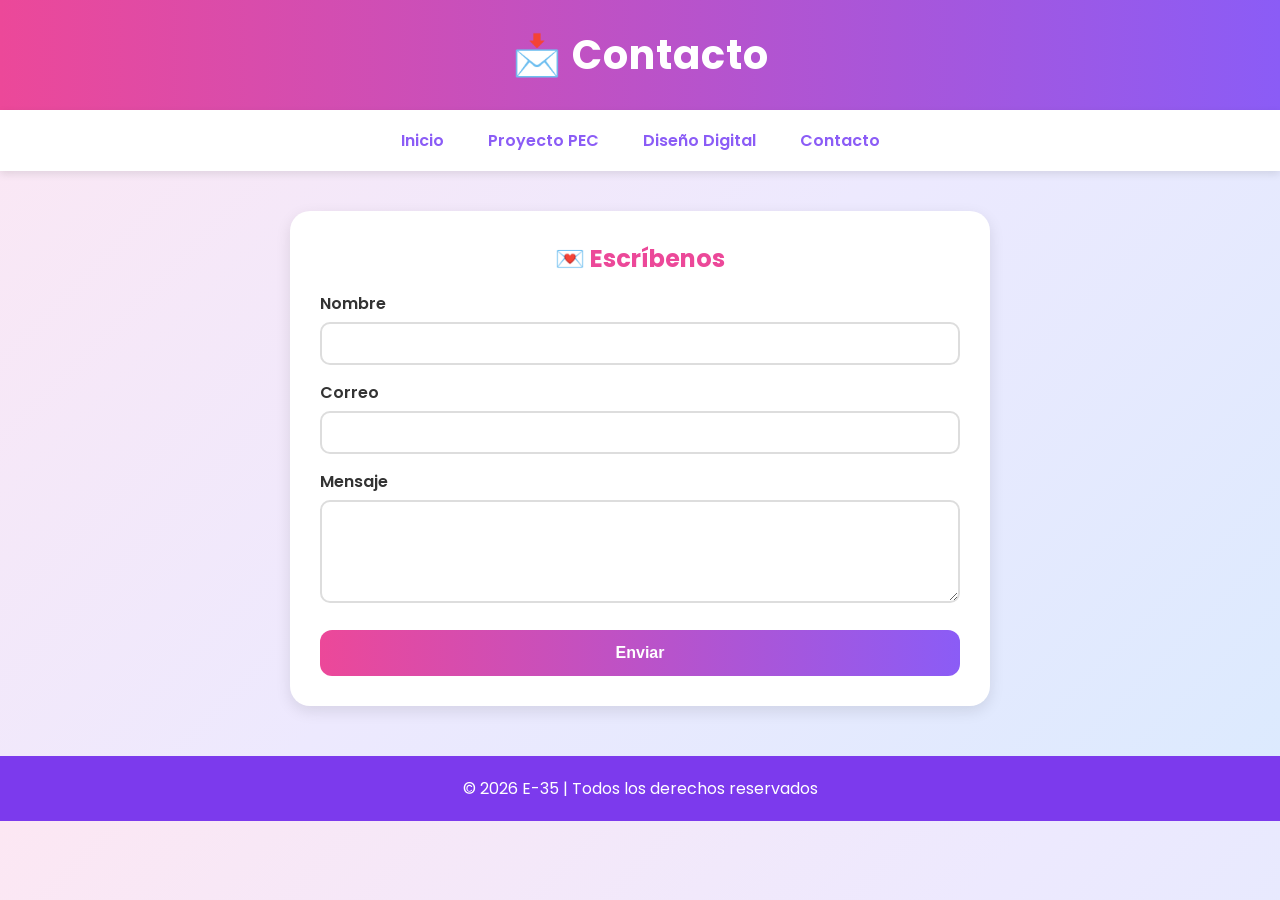
==== contacto.html @ 4567d107 "q3" ====
<!doctype html>
<html lang="es">

<head>
    <meta charset="UTF-8">
    <meta name="viewport" content="width=device-width, initial-scale=1.0">
    <title>Contacto</title>

    <link rel="stylesheet" href="style.css">
    <link href="https://fonts.googleapis.com/css2?family=Poppins:wght@300;400;600;700&display=swap" rel="stylesheet">
</head>

<body>

    <h1>📩 Contacto</h1>

    <nav>
        <a href="index.html">Inicio</a>
        <a href="pec.html">Proyecto PEC</a>
        <a href="diseno.html">Diseño Digital</a>
        <a href="contacto.html">Contacto</a>
    </nav>

    <section class="contacto">
        <h2>💌 Escríbenos</h2>

        <form>
            <label>Nombre</label>
            <input type="text" required>

            <label>Correo</label>
            <input type="email" required>

            <label>Mensaje</label>
            <textarea rows="5" required></textarea>

            <button type="submit">Enviar</button>
        </form>
    </section>

    <footer>
        <p>© 2026 E-35 | Todos los derechos reservados</p>
    </footer>

</body>
</html>
---- style.css ----
/* RESET */
*{
    margin:0;
    padding:0;
    box-sizing:border-box;
}

/* BODY */
body{
    font-family:'Poppins', sans-serif;
    background:linear-gradient(135deg,#fce7f3,#ede9fe,#dbeafe);
    color:#333;
}

/* TITULO */
h1{
    background:linear-gradient(90deg,#ec4899,#8b5cf6);
    color:white;
    text-align:center;
    padding:25px;
    font-size:2.5rem;
    letter-spacing:1px;
    box-shadow:0 4px 10px rgba(0,0,0,.15);
}

/* MENU */
nav{
    background:white;
    text-align:center;
    padding:18px;
    box-shadow:0 3px 8px rgba(0,0,0,.1);
}

nav a{
    text-decoration:none;
    color:#8b5cf6;
    margin:0 20px;
    font-weight:600;
    transition:.3s;
}

nav a:hover{
    color:#ec4899;
    transform:scale(1.1);
}

/* HERO */
.hero{
    text-align:center;
    padding:70px 20px;
    animation:fadeIn 1.5s ease;
}

.hero h2{
    font-size:2.3rem;
    color:#7c3aed;
    margin-bottom:15px;
}

.hero p{
    font-size:1.1rem;
}

/* BANNER */
.banner{
    text-align:center;
    margin-top:20px;
}

.banner img{
    width:90%;
    max-width:900px;
    height:350px;
    object-fit:cover;
    border-radius:20px;
    box-shadow:0 6px 15px rgba(0,0,0,.2);
}

/* SECCIONES */
section{
    max-width:1000px;
    margin:40px auto;
    padding:25px;
}

section h2{
    color:#8b5cf6;
    margin-bottom:15px;
}

/* TARJETAS */
section{
    background:white;
    border-radius:20px;
    box-shadow:0 5px 15px rgba(0,0,0,.1);
}

/* GALERIA */
.galeria{
    display:flex;
    justify-content:center;
    gap:20px;
    flex-wrap:wrap;
    margin-top:20px;
}

.galeria img{
    width:300px;
    height:220px;
    object-fit:cover;
    border-radius:15px;
    transition:.4s;
    box-shadow:0 4px 10px rgba(0,0,0,.15);
}

.galeria img:hover{
    transform:scale(1.08);
}

/* CONTACTO */
.contacto{
    max-width:700px;
    margin:40px auto;
    background:white;
    padding:30px;
    border-radius:20px;
    box-shadow:0 5px 15px rgba(0,0,0,.1);
}

.contacto h2{
    text-align:center;
    color:#ec4899;
}

label{
    display:block;
    margin-top:15px;
    font-weight:600;
}

input,
textarea{
    width:100%;
    padding:12px;
    margin-top:6px;
    border:2px solid #ddd;
    border-radius:10px;
    outline:none;
    transition:.3s;
}

input:focus,
textarea:focus{
    border-color:#8b5cf6;
}

/* BOTON */
button{
    width:100%;
    margin-top:20px;
    padding:14px;
    border:none;
    border-radius:12px;
    background:linear-gradient(90deg,#ec4899,#8b5cf6);
    color:white;
    font-size:16px;
    font-weight:bold;
    cursor:pointer;
    transition:.3s;
}

button:hover{
    transform:translateY(-3px);
    box-shadow:0 5px 15px rgba(0,0,0,.2);
}

/* FOOTER */
footer{
    text-align:center;
    padding:20px;
    background:#7c3aed;
    color:white;
    margin-top:50px;
}

/* ANIMACION */
@keyframes fadeIn{
    from{
        opacity:0;
        transform:translateY(20px);
    }
    to{
        opacity:1;
        transform:translateY(0);
    }
}
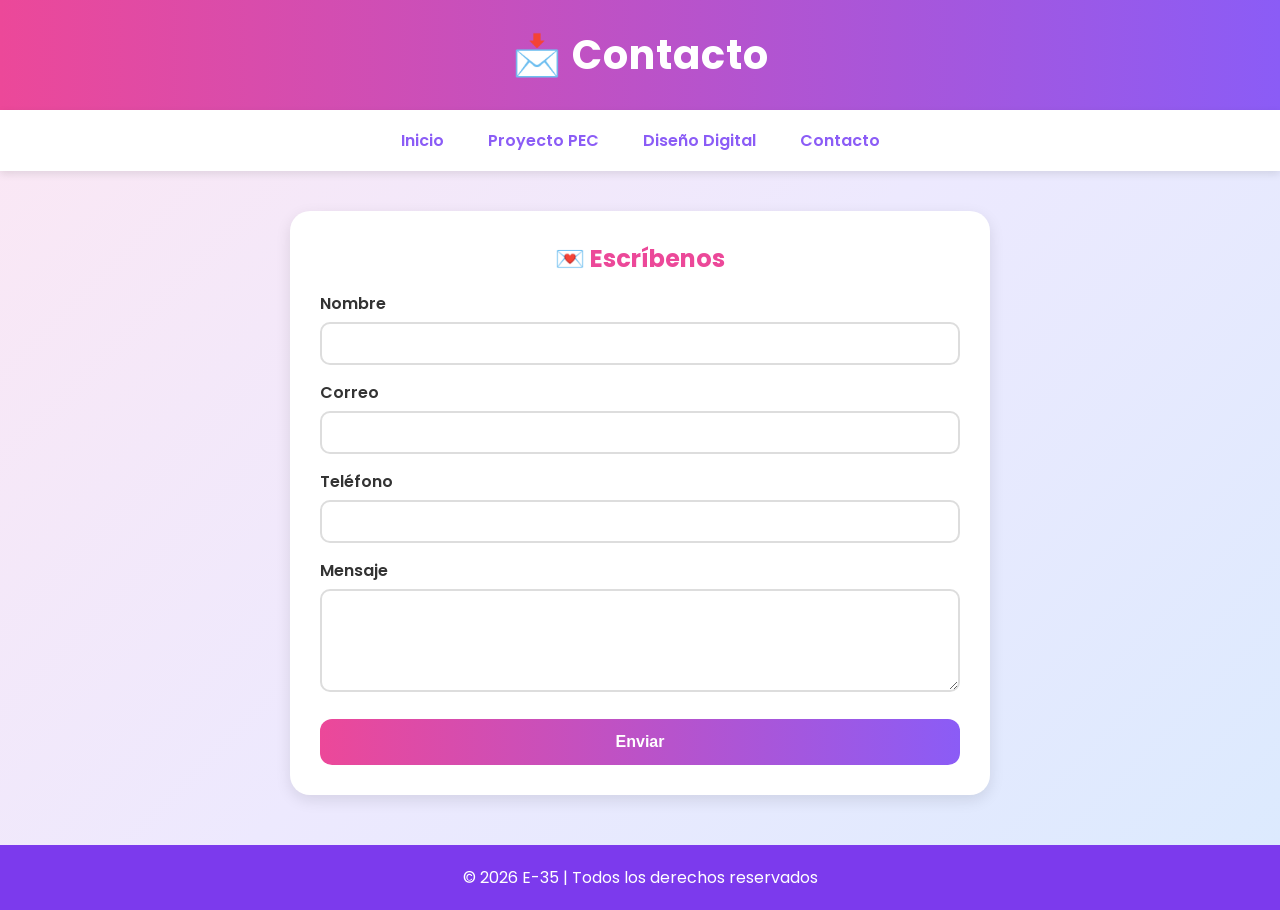
==== commit 58639be4: "q" ====
--- a/contacto.html
+++ b/contacto.html
@@ -22,22 +22,24 @@
     </nav>
 
     <section class="contacto">
-        <h2>💌 Escríbenos</h2>
+    <h2>💌 Escríbenos</h2>
 
-        <form>
-            <label>Nombre</label>
-            <input type="text" required>
+    <form>
+        <label for="nombre">Nombre</label>
+        <input type="text" id="nombre" name="nombre" required>
 
-            <label>Correo</label>
-            <input type="email" required>
+        <label for="correo">Correo</label>
+        <input type="email" id="correo" name="correo" required>
 
-            <label>Mensaje</label>
-            <textarea rows="5" required></textarea>
+        <label for="telefono">Teléfono</label>
+        <input type="tel" id="telefono" name="telefono" required>
 
-            <button type="submit">Enviar</button>
-        </form>
-    </section>
+        <label for="mensaje">Mensaje</label>
+        <textarea id="mensaje" name="mensaje" rows="5" required></textarea>
 
+        <button type="submit">Enviar</button>
+    </form>
+</section>
     <footer>
         <p>© 2026 E-35 | Todos los derechos reservados</p>
     </footer>
--- a/style.css
+++ b/style.css
@@ -193,4 +193,8 @@
         opacity:1;
         transform:translateY(0);
     }
+}
+nav a.active {
+    color: #ec4899;
+    border-bottom: 2px solid #ec4899;
 }
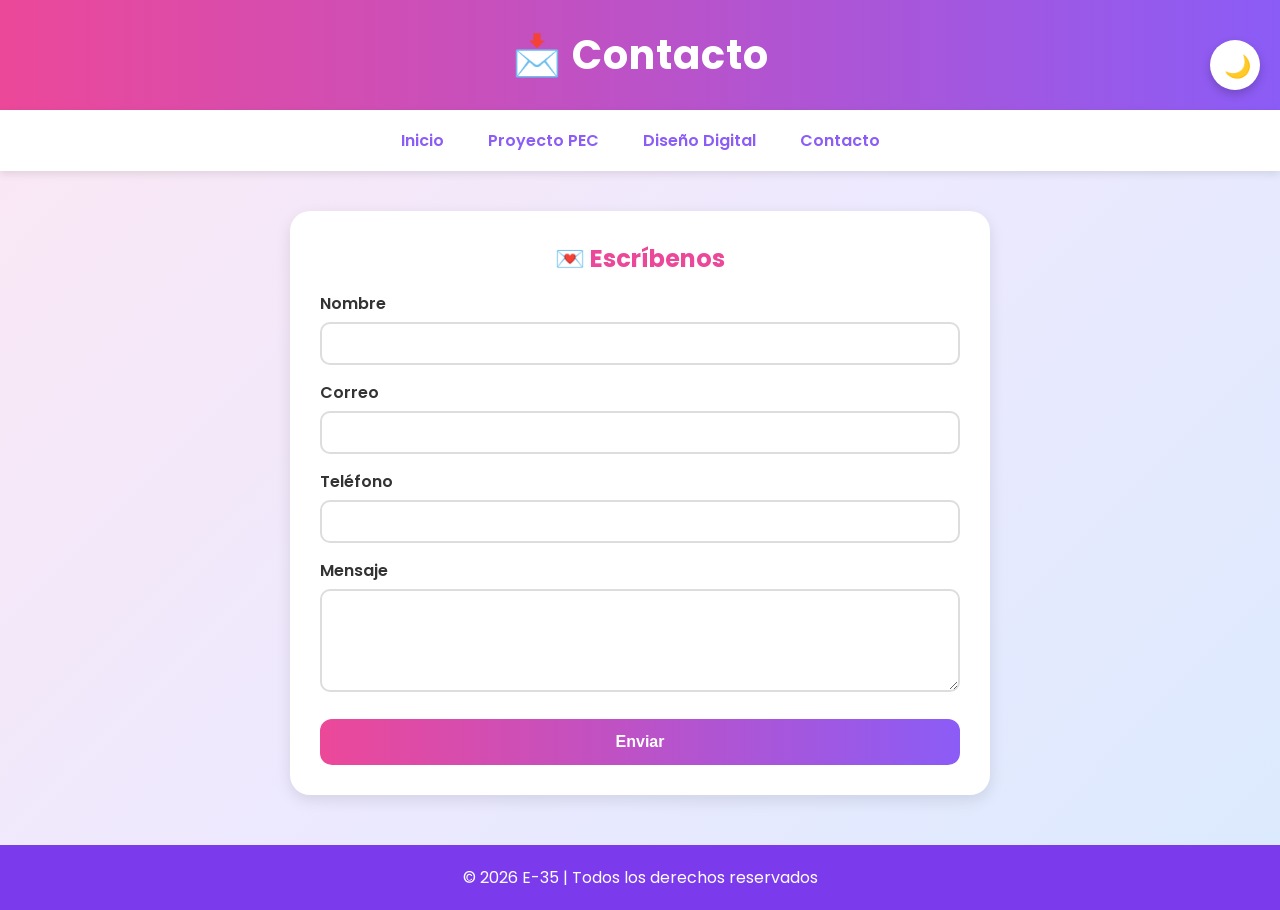
==== commit 4b8246f3: "q2" ====
--- a/contacto.html
+++ b/contacto.html
@@ -20,6 +20,7 @@
         <a href="diseno.html">Diseño Digital</a>
         <a href="contacto.html">Contacto</a>
     </nav>
+    <button id="modoBtn">🌙</button>
 
     <section class="contacto">
     <h2>💌 Escríbenos</h2>
@@ -44,5 +45,7 @@
         <p>© 2026 E-35 | Todos los derechos reservados</p>
     </footer>
 
+    <script src="script.js"></script>
+
 </body>
 </html>
--- a/style.css
+++ b/style.css
@@ -197,4 +197,47 @@
 nav a.active {
     color: #ec4899;
     border-bottom: 2px solid #ec4899;
+}
+/* BOTON MODO OSCURO */
+#modoBtn{
+    position:fixed;
+    top:20px;
+    right:20px;
+    width:50px;
+    height:50px;
+    border-radius:50%;
+    border:none;
+    font-size:22px;
+    cursor:pointer;
+    background:white;
+    box-shadow:0 4px 10px rgba(0,0,0,.2);
+    z-index:1000;
+}
+
+/* MODO OSCURO */
+body.dark{
+    background:#121212;
+    color:white;
+}
+
+body.dark nav,
+body.dark section,
+body.dark .contacto{
+    background:#1e1e1e;
+    color:white;
+}
+
+body.dark h2{
+    color:#c084fc;
+}
+
+body.dark input,
+body.dark textarea{
+    background:#2d2d2d;
+    color:white;
+    border:2px solid #555;
+}
+
+body.dark footer{
+    background:#111;
 }
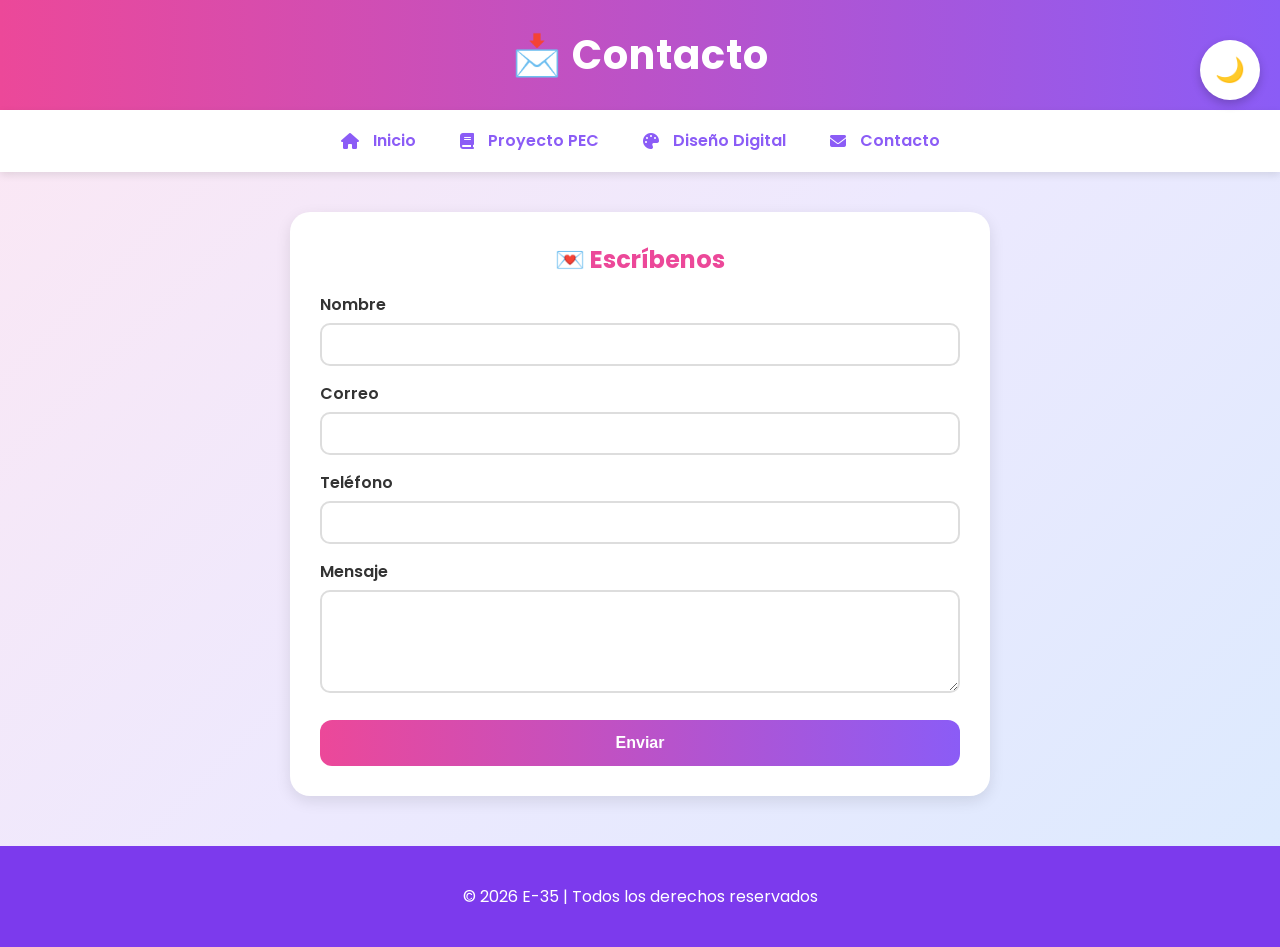
==== commit b6a9cd8b: "5" ====
--- a/contacto.html
+++ b/contacto.html
@@ -8,6 +8,10 @@
 
     <link rel="stylesheet" href="style.css">
     <link href="https://fonts.googleapis.com/css2?family=Poppins:wght@300;400;600;700&display=swap" rel="stylesheet">
+
+    <link rel="stylesheet"
+    href="https://cdnjs.cloudflare.com/ajax/libs/font-awesome/6.5.1/css/all.min.css">
+
 </head>
 
 <body>
@@ -15,11 +19,23 @@
     <h1>📩 Contacto</h1>
 
     <nav>
-        <a href="index.html">Inicio</a>
-        <a href="pec.html">Proyecto PEC</a>
-        <a href="diseno.html">Diseño Digital</a>
-        <a href="contacto.html">Contacto</a>
-    </nav>
+    <a href="index.html">
+        <i class="fa-solid fa-house"></i> Inicio
+    </a>
+
+    <a href="pec.html">
+        <i class="fa-solid fa-book"></i> Proyecto PEC
+    </a>
+
+    <a href="diseno.html">
+        <i class="fa-solid fa-palette"></i> Diseño Digital
+    </a>
+
+    <a href="contacto.html">
+        <i class="fa-solid fa-envelope"></i> Contacto
+    </a>
+</nav>
+
     <button id="modoBtn">🌙</button>
 
     <section class="contacto">
--- a/style.css
+++ b/style.css
@@ -203,34 +203,56 @@
     position:fixed;
     top:20px;
     right:20px;
-    width:50px;
-    height:50px;
+    width:60px;
+    height:60px;
     border-radius:50%;
     border:none;
-    font-size:22px;
+    font-size:24px;
     cursor:pointer;
     background:white;
     box-shadow:0 4px 10px rgba(0,0,0,.2);
     z-index:1000;
-}
-
-/* MODO OSCURO */
+    display:flex;
+    align-items:center;
+    justify-content:center;
+}
+
+/* 🌙 MODO OSCURO COMPLETO */
 body.dark{
     background:#121212;
-    color:white;
-}
-
+    color:#f1f1f1;
+}
+
+/* contenedores */
 body.dark nav,
 body.dark section,
 body.dark .contacto{
     background:#1e1e1e;
-    color:white;
-}
-
-body.dark h2{
+    color:#f1f1f1;
+}
+
+/* título principal */
+body.dark h1{
+    background:linear-gradient(90deg,#111,#333);
+}
+
+/* textos */
+body.dark p,
+body.dark h2,
+body.dark label{
+    color:#f1f1f1;
+}
+
+/* links del menú */
+body.dark nav a{
     color:#c084fc;
 }
 
+body.dark nav a:hover{
+    color:#ec4899;
+}
+
+/* inputs y textarea */
 body.dark input,
 body.dark textarea{
     background:#2d2d2d;
@@ -238,6 +260,326 @@
     border:2px solid #555;
 }
 
+/* footer */
 body.dark footer{
     background:#111;
+}
+
+.hero-img{
+    width:100%;
+    max-width:800px;
+    height:350px;
+    object-fit:cover;
+    border-radius:20px;
+    margin-bottom:20px;
+    box-shadow:0 5px 15px rgba(0,0,0,.2);
+}
+body.dark{
+    background:linear-gradient(135deg,#0f172a,#111827,#1e293b);
+    color:#f8fafc;
+}
+
+body.dark section,
+body.dark .contacto,
+body.dark nav{
+    background:#1e293b;
+}
+
+body.dark h2{
+    color:#c084fc;
+}
+
+body.dark input,
+body.dark textarea{
+    background:#334155;
+    color:white;
+    border:2px solid #64748b;
+}
+
+.redes{
+    display:flex;
+    justify-content:center;
+    margin-top:20px;
+}
+
+.redes a{
+    text-decoration:none;
+    background:#1877F2;
+    color:white;
+    padding:15px 25px;
+    border-radius:12px;
+    font-weight:bold;
+    transition:0.3s;
+}
+
+.redes a:hover{
+    transform:scale(1.05);
+    box-shadow:0 5px 15px rgba(0,0,0,.2);
+}
+
+.redes{
+    display:flex;
+    justify-content:center;
+    gap:20px;
+    margin-top:20px;
+    flex-wrap:wrap;
+}
+
+.redes a{
+    text-decoration:none;
+    color:white;
+    padding:12px 25px;
+    border-radius:12px;
+    font-weight:bold;
+    transition:.3s;
+}
+
+.redes a:first-child{
+    background:#1877F2;
+}
+
+.redes a:hover{
+    transform:scale(1.05);
+    box-shadow:0 5px 15px rgba(0,0,0,.2);
+}
+
+/* ESTADÍSTICAS */
+.estadisticas{
+    display:flex;
+    justify-content:center;
+    gap:20px;
+    flex-wrap:wrap;
+}
+
+.card{
+    background:white;
+    padding:25px;
+    border-radius:15px;
+    width:220px;
+    text-align:center;
+    box-shadow:0 5px 15px rgba(0,0,0,.1);
+    transition:.3s;
+}
+
+.card:hover{
+    transform:translateY(-5px);
+}
+
+.card h3{
+    color:#8b5cf6;
+    font-size:2rem;
+    margin-bottom:10px;
+}
+
+body.dark .card{
+    background:#1e293b;
+    color:white;
+}
+.galeria img{
+    cursor:pointer;
+}
+
+.galeria img:hover{
+    transform:scale(1.08);
+    box-shadow:0 10px 25px rgba(0,0,0,.25);
+}
+
+
+
+.info-galeria{
+    padding:15px;
+}
+
+.info-galeria h3{
+    color:#7c3aed;
+    margin-bottom:8px;
+}
+
+.info-galeria p{
+    color:#555;
+    font-size:14px;
+    line-height:1.5;
+}
+
+body.dark .info-galeria p{
+    color:#cbd5e1;
+}
+
+/* OFERTA EDUCATIVA */
+
+.oferta{
+    list-style:none;
+    padding:0;
+}
+
+.oferta li{
+    background:#f8fafc;
+    margin:12px 0;
+    padding:15px;
+    border-radius:12px;
+    box-shadow:0 3px 8px rgba(0,0,0,.08);
+    transition:.3s;
+}
+
+.oferta li:hover{
+    transform:translateX(10px);
+}
+
+body.dark .oferta li{
+    background:#334155;
+    color:white;
+}
+
+.header-principal{
+    display:flex;
+    align-items:center;
+    justify-content:center;
+    gap:20px;
+    padding:20px;
+    background:linear-gradient(90deg,#ec4899,#8b5cf6);
+    color:white;
+    text-align:center;
+    flex-wrap:wrap;
+}
+
+.header-principal img{
+    width:90px;
+    height:90px;
+    object-fit:contain;
+}
+
+.header-principal h1{
+    background:none;
+    box-shadow:none;
+    padding:0;
+    margin:0;
+    font-size:2.5rem;
+}
+
+.header-principal p{
+    margin-top:5px;
+    font-size:1rem;
+}
+
+/* FOOTER PROFESIONAL */
+
+footer{
+    text-align:center;
+    padding:30px 20px;
+    background:#7c3aed;
+    color:white;
+    margin-top:50px;
+}
+
+footer h3{
+    margin-bottom:10px;
+    font-size:1.5rem;
+}
+
+footer p{
+    margin:8px 0;
+}
+
+body.dark footer{
+    background:#0f172a;
+}
+
+/* NOTICIAS Y AVISOS */
+
+.avisos{
+    display:flex;
+    gap:20px;
+    flex-wrap:wrap;
+    justify-content:center;
+}
+
+.aviso{
+    background:white;
+    width:300px;
+    padding:20px;
+    border-radius:15px;
+    box-shadow:0 5px 15px rgba(0,0,0,.1);
+    transition:.3s;
+}
+
+.aviso:hover{
+    transform:translateY(-5px);
+}
+
+.aviso h3{
+    color:#8b5cf6;
+    margin-bottom:10px;
+}
+
+body.dark .aviso{
+    background:#1e293b;
+}
+
+body.dark .aviso h3{
+    color:#c084fc;
+}
+
+/* BOTÓN VOLVER ARRIBA */
+
+#arriba{
+    position:fixed;
+    bottom:20px;
+    right:20px;
+    width:50px;
+    height:50px;
+    border:none;
+    border-radius:50%;
+    background:#8b5cf6;
+    color:white;
+    font-size:22px;
+    cursor:pointer;
+    display:none;
+    z-index:999;
+    box-shadow:0 4px 10px rgba(0,0,0,.2);
+}
+
+#arriba:hover{
+    transform:scale(1.1);
+}
+
+.pdf-viewer{
+    width:100%;
+    height:700px;
+    border:none;
+    border-radius:15px;
+}
+
+.card-galeria{
+    background:white;
+    border-radius:15px;
+    overflow:hidden;
+    width:320px;
+    text-align:center;
+    box-shadow:0 5px 15px rgba(0,0,0,.1);
+    transition:.3s;
+}
+
+.card-galeria:hover{
+    transform:translateY(-5px);
+}
+
+.card-galeria p{
+    padding:15px;
+    font-weight:600;
+}
+
+body.dark .card-galeria{
+    background:#1e293b;
+    color:white;
+}
+
+
+nav a i{
+    margin-right:8px;
+}
+
+nav a{
+    display:inline-flex;
+    align-items:center;
+    gap:6px;
 }
